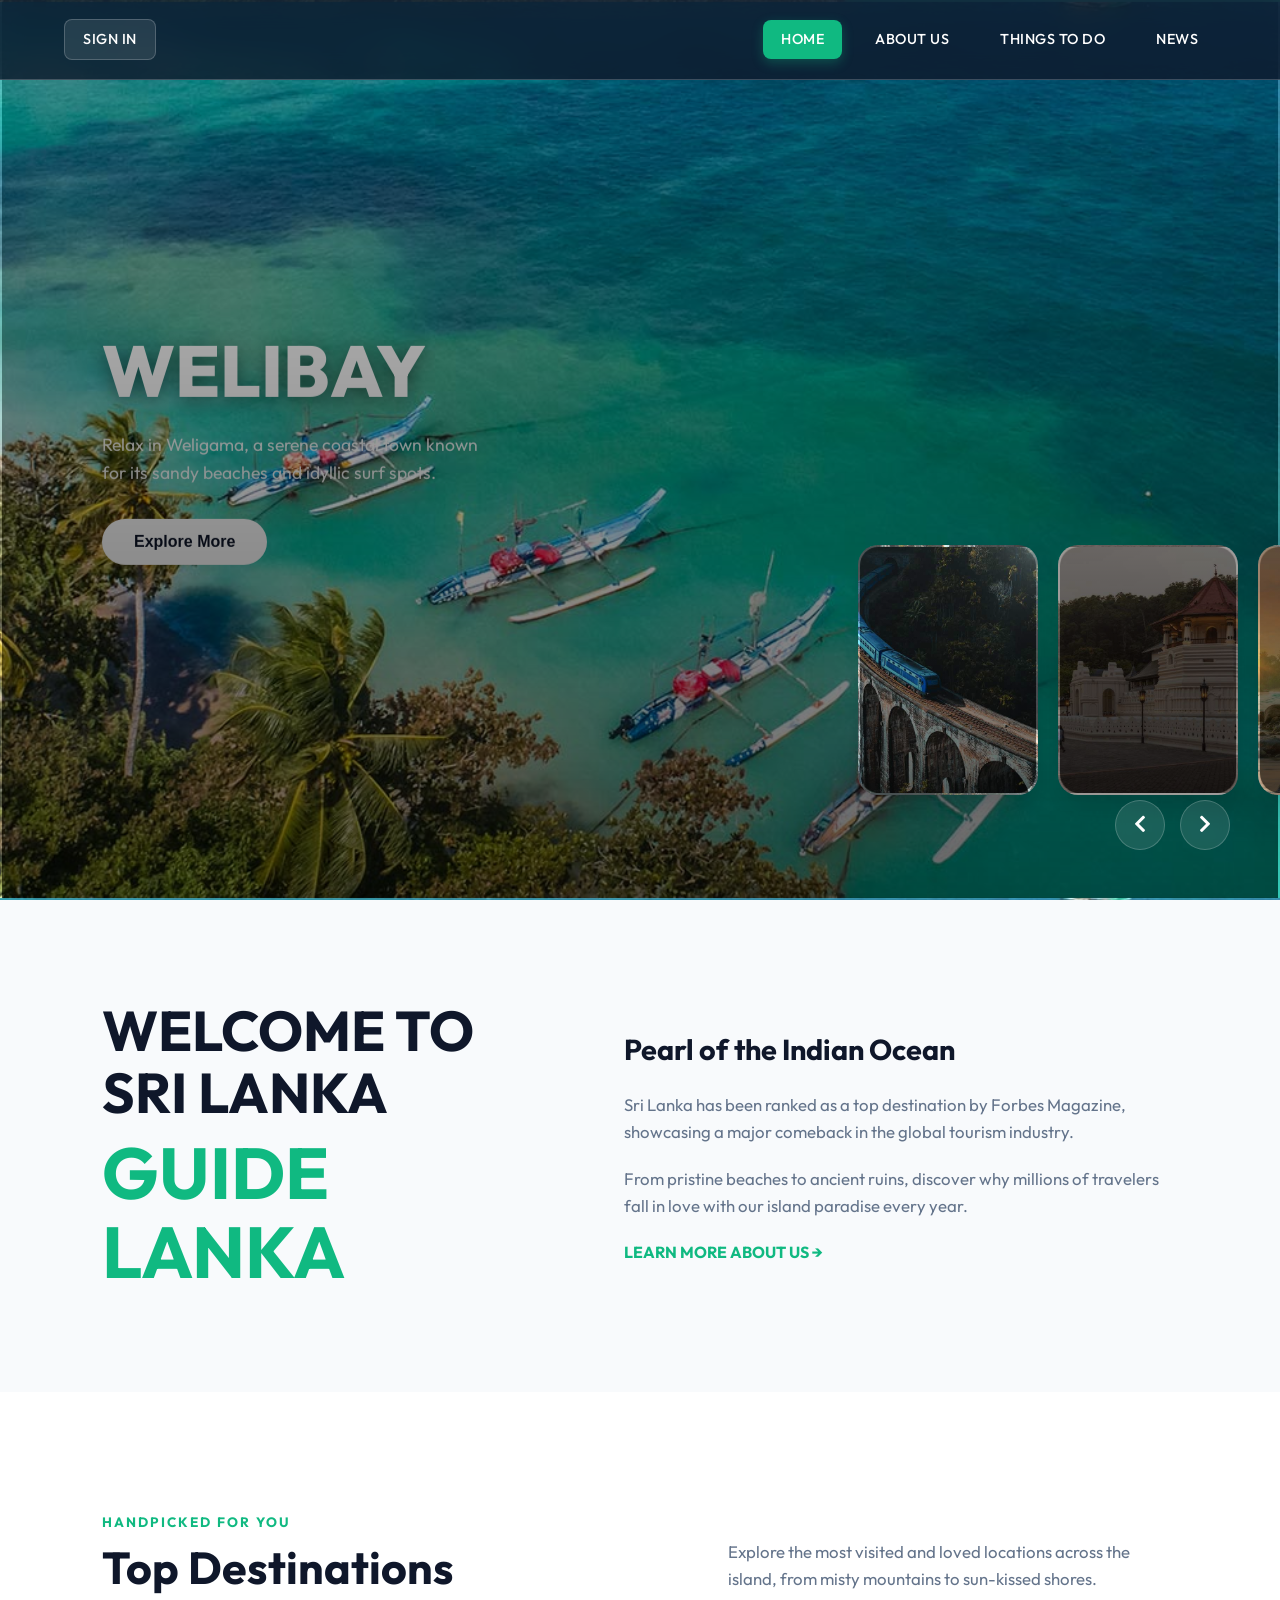
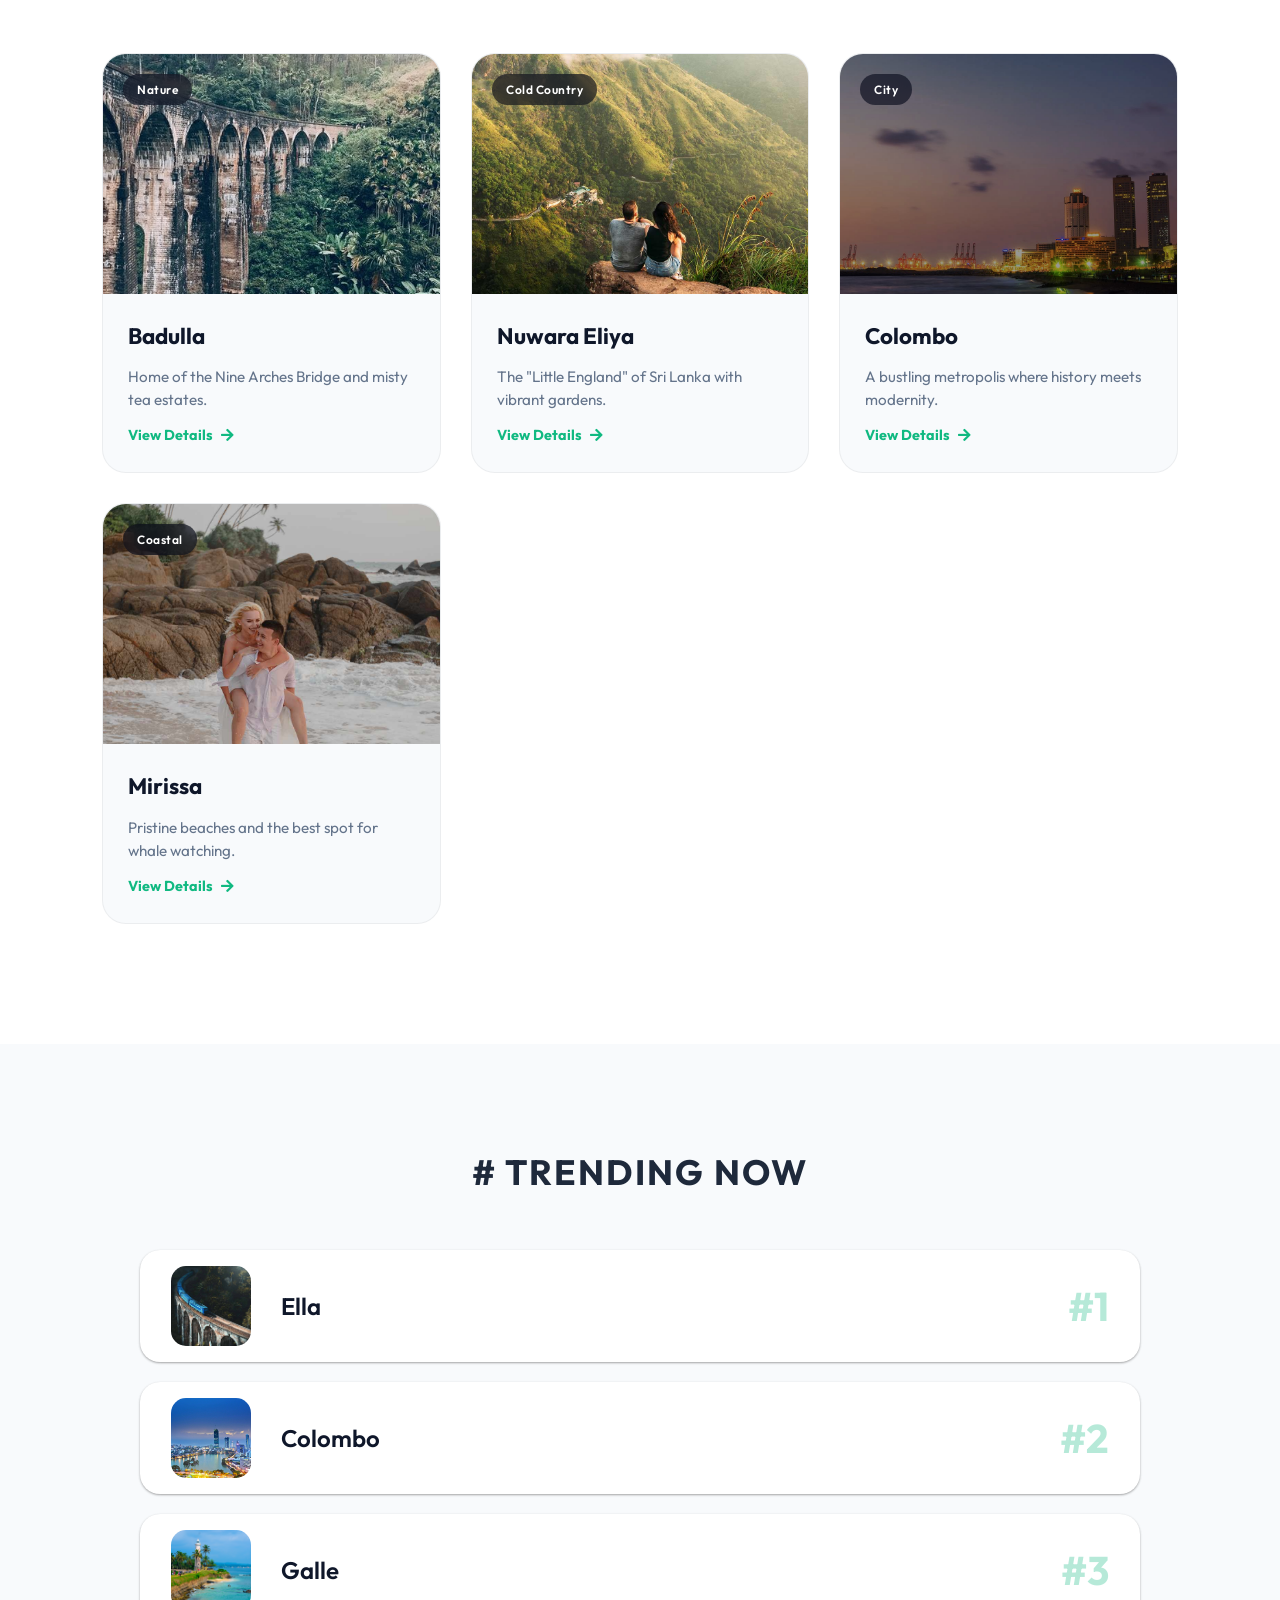
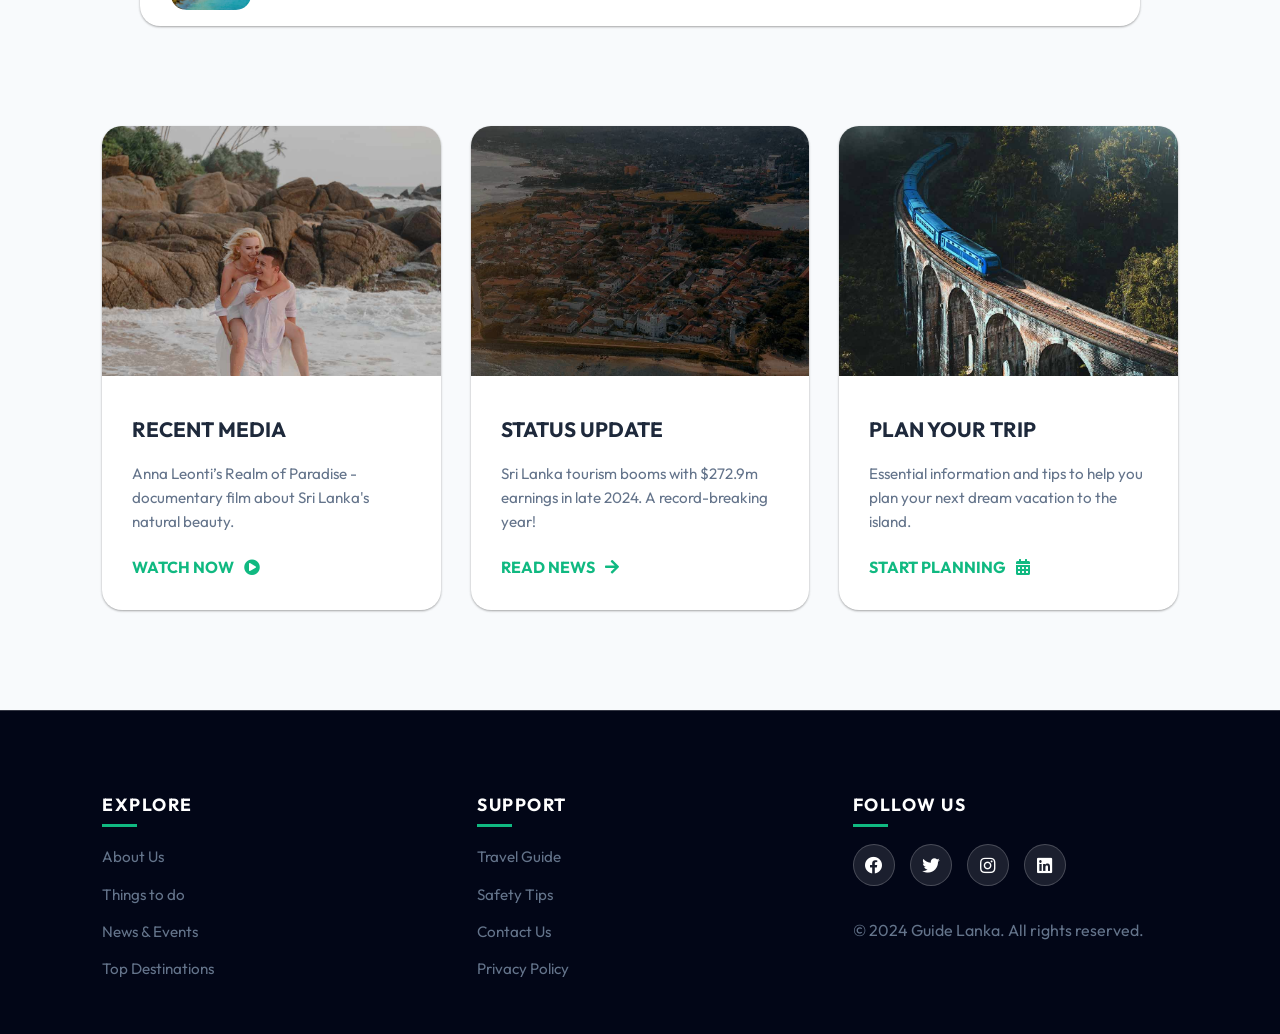
==== index.html @ 61c64495 "feat: implement frontend pages, styles, and carousel logic for destination discovery and authenticat" ====
<!DOCTYPE html>
<html lang="en">
  <head>
    <meta charset="UTF-8" />
    <meta http-equiv="X-UA-Compatible" content="IE=edge" />
    <meta name="viewport" content="width=device-width, initial-scale=1.0" />
    <meta name="description" content="Guide Lanka - Your ultimate guide to exploring the beauty, culture, and adventure of Sri Lanka." />
    <title>Home - Guide Lanka</title>
    
    <!-- Unified CSS -->
    <link rel="stylesheet" href="css/main.css" />
    <link rel="stylesheet" href="css/style.css" />

    <!-- Google Fonts -->
    <link rel="preconnect" href="https://fonts.googleapis.com" />
    <link rel="preconnect" href="https://fonts.gstatic.com" crossorigin />
    <link href="https://fonts.googleapis.com/css2?family=Outfit:wght@300;400;500;600;700;800&family=Poppins:wght@300;400;500;600;700&display=swap" rel="stylesheet" />
    <link rel="stylesheet" href="https://cdnjs.cloudflare.com/ajax/libs/font-awesome/5.15.1/css/all.min.css" />
  </head>
  <body>
    <header>
      <nav>
        <a href="login.html">Sign in</a>
        <a href="index.html" class="active">Home</a>
        <a href="about.html">About us</a>
        <a href="things.html">Things to do</a>
        <a href="event.html">News</a>
      </nav>
    </header>

    <main>
      <!-- Hero Carousel -->
      <section class="carousel">
        <div class="list">
          <div class="item" style="background-image: url(assets/img/wallpaper8sigiriya.jpg)">
            <div class="content">
              <h2 class="name">LionRock</h2>
              <p class="des">Climb Sigiriya, the iconic rock fortress with stunning views and fascinating ancient frescoes.</p>
              <div class="btn"><button onclick="window.location.href='places.html'">Explore More</button></div>
            </div>
          </div>
          <div class="item" style="background-image: url(assets/img/wallpaper2waligama.jpg)">
            <div class="content">
              <h2 class="name">WeliBay</h2>
              <p class="des">Relax in Weligama, a serene coastal town known for its sandy beaches and idyllic surf spots.</p>
              <div class="btn"><button onclick="window.location.href='places.html'">Explore More</button></div>
            </div>
          </div>
          <div class="item" style="background-image: url(assets/img/wallpaper3train.jpg)">
            <div class="content">
              <h2 class="name">RailJoy</h2>
              <p class="des">Take a scenic train ride through Sri Lanka's rolling hills, tea plantations, and picturesque landscapes.</p>
              <div class="btn"><button onclick="window.location.href='places.html'">Explore More</button></div>
            </div>
          </div>
          <div class="item" style="background-image: url(assets/img/wallpaper9KANDY.jpg)">
            <div class="content">
              <h2 class="name">Culture</h2>
              <p class="des">"Step into Centuries-Old Traditions and Festivities"</p>
              <div class="btn"><button onclick="window.location.href='places.html'">Explore More</button></div>
            </div>
          </div>
          <div class="item" style="background-image: url(assets/img/wallpaper5sunrise.jpg)">
            <div class="content">
              <h2 class="name">Dawn Lit</h2>
              <p class="des">Witness the magical moments of dawn as the first light illuminates Sri Lanka’s horizons.</p>
              <div class="btn"><button onclick="window.location.href='places.html'">Explore More</button></div>
            </div>
          </div>
        </div>
        
        <div class="arrows">
          <button class="prev"><i class="fas fa-chevron-left"></i></button>
          <button class="next"><i class="fas fa-chevron-right"></i></button>
        </div>
        <div class="timeRunning"></div>
      </section>

      <!-- Welcome Section -->
      <section class="container">
        <div class="left-section">
          <h1>WELCOME TO SRI LANKA<br /><span class="highlight">GUIDE LANKA</span></h1>
        </div>
        <div class="right-section">
          <h2>Pearl of the Indian Ocean</h2>
          <p>Sri Lanka has been ranked as a top destination by Forbes Magazine, showcasing a major comeback in the global tourism industry.</p>
          <p>From pristine beaches to ancient ruins, discover why millions of travelers fall in love with our island paradise every year.</p>
          <a class="about-link" href="about.html">LEARN MORE ABOUT US →</a>
        </div>
      </section>

      <!-- Top Destinations Section -->
      <section class="destinations-section">
        <div class="section-header">
          <div class="header-left">
            <span class="subtitle">Handpicked for you</span>
            <h2>Top Destinations</h2>
          </div>
          <div class="header-right">
            <p>Explore the most visited and loved locations across the island, from misty mountains to sun-kissed shores.</p>
          </div>
        </div>

        <div class="destinations-grid">
          <!-- Badulla -->
          <a href="badulla.html" class="dest-card">
            <div class="dest-image">
              <img src="assets/img/ninearches.jpg" alt="Badulla" />
              <span class="dest-tag">Nature</span>
            </div>
            <div class="dest-info">
              <h3>Badulla</h3>
              <p>Home of the Nine Arches Bridge and misty tea estates.</p>
              <span class="dest-link">View Details <i class="fas fa-arrow-right"></i></span>
            </div>
          </a>

          <!-- Nuwara Eliya -->
          <a href="place.html" class="dest-card">
            <div class="dest-image">
              <img src="assets/img/card5hortan plains.jpg" alt="Nuwara Eliya" />
              <span class="dest-tag">Cold Country</span>
            </div>
            <div class="dest-info">
              <h3>Nuwara Eliya</h3>
              <p>The "Little England" of Sri Lanka with vibrant gardens.</p>
              <span class="dest-link">View Details <i class="fas fa-arrow-right"></i></span>
            </div>
          </a>

          <!-- Colombo -->
          <a href="colombo.html" class="dest-card">
            <div class="dest-image">
              <img src="assets/img/wallpaper7colombo.jpg" alt="Colombo" />
              <span class="dest-tag">City</span>
            </div>
            <div class="dest-info">
              <h3>Colombo</h3>
              <p>A bustling metropolis where history meets modernity.</p>
              <span class="dest-link">View Details <i class="fas fa-arrow-right"></i></span>
            </div>
          </a>

          <!-- Mirissa -->
          <a href="#" class="dest-card">
            <div class="dest-image">
              <img src="assets/img/card1mirissa.jpg" alt="Mirissa" />
              <span class="dest-tag">Coastal</span>
            </div>
            <div class="dest-info">
              <h3>Mirissa</h3>
              <p>Pristine beaches and the best spot for whale watching.</p>
              <span class="dest-link">View Details <i class="fas fa-arrow-right"></i></span>
            </div>
          </a>
        </div>
      </section>

      <!-- Trending Places -->
      <section class="trending-container">
        <h2># TRENDING NOW</h2>
        <div class="places-list">
          <div class="place-card">
            <div class="place-content">
              <div class="place-image1"></div>
              <h3 class="place-name">Ella</h3>
            </div>
            <h1 class="place-ranking">#1</h1>
          </div>
          <div class="place-card">
            <div class="place-content">
              <div class="place-image2"></div>
              <h3 class="place-name">Colombo</h3>
            </div>
            <h1 class="place-ranking">#2</h1>
          </div>
          <div class="place-card">
            <div class="place-content">
              <div class="place-image3"></div>
              <h3 class="place-name">Galle</h3>
            </div>
            <h1 class="place-ranking">#3</h1>
          </div>
        </div>
      </section>

      <!-- News & Updates -->
      <section class="card-container-new">
        <div class="card-new">
          <img src="assets/img/card1mirissa.jpg" alt="Media" />
          <div class="card-content-new">
            <h3>RECENT MEDIA</h3>
            <p>Anna Leonti’s Realm of Paradise - documentary film about Sri Lanka's natural beauty.</p>
            <a href="#">WATCH NOW <i class="fas fa-play-circle"></i></a>
          </div>
        </div>
        <div class="card-new">
          <img src="assets/img/destination gallejpg.jpg" alt="Status" />
          <div class="card-content-new">
            <h3>STATUS UPDATE</h3>
            <p>Sri Lanka tourism booms with $272.9m earnings in late 2024. A record-breaking year!</p>
            <a href="event.html">READ NEWS <i class="fas fa-arrow-right"></i></a>
          </div>
        </div>
        <div class="card-new">
          <img src="assets/img/ella.jpg" alt="Plan" />
          <div class="card-content-new">
            <h3>PLAN YOUR TRIP</h3>
            <p>Essential information and tips to help you plan your next dream vacation to the island.</p>
            <a href="things.html">START PLANNING <i class="fas fa-calendar-alt"></i></a>
          </div>
        </div>
      </section>
    </main>

    <footer>
      <div class="footer-section">
        <h3>Explore</h3>
        <ul>
          <li><a href="about.html">About Us</a></li>
          <li><a href="things.html">Things to do</a></li>
          <li><a href="event.html">News & Events</a></li>
          <li><a href="places.html">Top Destinations</a></li>
        </ul>
      </div>
      <div class="footer-section">
        <h3>Support</h3>
        <ul>
          <li><a href="#">Travel Guide</a></li>
          <li><a href="#">Safety Tips</a></li>
          <li><a href="#">Contact Us</a></li>
          <li><a href="#">Privacy Policy</a></li>
        </ul>
      </div>
      <div class="footer-section social">
        <h3>Follow Us</h3>
        <ul>
          <li><a href="#"><i class="fab fa-facebook"></i></a></li>
          <li><a href="#"><i class="fab fa-twitter"></i></a></li>
          <li><a href="#"><i class="fab fa-instagram"></i></a></li>
          <li><a href="#"><i class="fab fa-linkedin"></i></a></li>
        </ul>
        <p style="margin-top: 20px; color: var(--text-muted);">© 2024 Guide Lanka. All rights reserved.</p>
      </div>
    </footer>

    <script src="js/app.js"></script>
  </body>
</html>
---- css/main.css ----
:root {
  /* Colors */
  --primary: #0f172a;
  --secondary: #10b981;
  --accent: #f59e0b;
  --bg-light: #f8fafc;
  --bg-dark: #020617;
  --text-main: #1e293b;
  --text-muted: #64748b;
  --glass: rgba(15, 23, 42, 0.8);
  --glass-light: rgba(255, 255, 255, 0.1);
  --glass-border: rgba(255, 255, 255, 0.2);
  
  /* Shadows */
  --shadow-sm: 0 1px 3px rgba(0,0,0,0.12), 0 1px 2px rgba(0,0,0,0.24);
  --shadow-md: 0 4px 6px -1px rgba(0, 0, 0, 0.1), 0 2px 4px -1px rgba(0, 0, 0, 0.06);
  --shadow-lg: 0 20px 25px -5px rgba(0, 0, 0, 0.1), 0 10px 10px -5px rgba(0, 0, 0, 0.04);
  
  /* Transitions */
  --transition: all 0.3s cubic-bezier(0.4, 0, 0.2, 1);
}

/* Resets */
* {
  margin: 0;
  padding: 0;
  box-sizing: border-box;
}

html {
  scroll-behavior: smooth;
  font-size: 16px;
}

body {
  font-family: 'Outfit', 'Poppins', sans-serif;
  background-color: var(--bg-light);
  color: var(--text-main);
  line-height: 1.6;
  overflow-x: hidden;
}

/* Navigation Header */
header {
  width: 100%;
  padding: 0 5%;
  height: 80px;
  display: flex;
  justify-content: space-between;
  align-items: center;
  position: fixed;
  top: 0;
  left: 0;
  z-index: 1000;
  background: var(--glass);
  backdrop-filter: blur(12px);
  -webkit-backdrop-filter: blur(12px);
  border-bottom: 1px solid var(--glass-border);
  transition: var(--transition);
}

header nav {
  display: flex;
  align-items: center;
  gap: 15px;
  width: 100%;
}

/* Sign in on the Left */
header nav a[href="login.html"] {
  margin-right: auto;
  background: var(--glass-light);
  border: 1px solid var(--glass-border);
}

header nav a {
  color: #fff;
  padding: 8px 18px;
  font-size: 0.9rem;
  font-weight: 500;
  transition: var(--transition);
  text-decoration: none !important;
  border-radius: 8px;
  text-transform: uppercase;
  letter-spacing: 0.5px;
}

header nav a:hover {
  background: var(--secondary);
  color: #fff;
  transform: translateY(-2px);
}

header nav a.active {
  background: var(--secondary);
  color: #fff;
  box-shadow: 0 4px 12px rgba(16, 185, 129, 0.3);
}

/* Global Footer */
footer {
  background-color: var(--bg-dark);
  color: #fff;
  display: grid;
  grid-template-columns: repeat(auto-fit, minmax(200px, 1fr));
  padding: 80px 8% 40px;
  gap: 50px;
  border-top: 1px solid var(--glass-border);
}

.footer-section h3 {
  margin-bottom: 25px;
  color: #fff;
  font-size: 1.1rem;
  font-weight: 700;
  text-transform: uppercase;
  letter-spacing: 1.5px;
  position: relative;
}

.footer-section h3::after {
  content: "";
  position: absolute;
  bottom: -8px;
  left: 0;
  width: 35px;
  height: 3px;
  background: var(--secondary);
}

.footer-section ul {
  list-style: none;
}

.footer-section ul li a {
  text-decoration: none;
  color: var(--text-muted);
  font-size: 0.95rem;
  transition: var(--transition);
  display: inline-block;
  margin-bottom: 12px;
}

.footer-section ul li a:hover {
  color: var(--secondary);
  transform: translateX(5px);
}

.footer-section.social ul {
  display: flex;
  gap: 15px;
  margin-top: 20px;
}

.footer-section.social ul li a {
  width: 42px;
  height: 42px;
  background: var(--glass-light);
  border: 1px solid var(--glass-border);
  border-radius: 50%;
  display: flex;
  justify-content: center;
  align-items: center;
  color: #fff;
  font-size: 1.1rem;
}

.footer-section.social ul li a:hover {
  background: var(--secondary);
  transform: translateY(-5px) rotate(360deg);
  border-color: var(--secondary);
  color: #fff;
}

/* Responsive */
@media screen and (max-width: 768px) {
  header {
    height: 70px;
    padding: 0 20px;
  }
  
  header nav {
    gap: 10px;
  }
  
  header nav a {
    padding: 6px 12px;
    font-size: 0.8rem;
  }
  
  footer {
    padding: 60px 5% 30px;
    text-align: center;
  }
  
  .footer-section h3::after {
    left: 50%;
    transform: translateX(-50%);
  }
  
  .footer-section.social ul {
    justify-content: center;
  }
}
---- css/style.css ----
/* Homepage Specific Styles - Guide Lanka */

/* Hero Carousel */
.carousel {
  width: 100vw;
  height: 100vh;
  overflow: hidden;
  position: relative;
  background: var(--bg-dark);
}

.carousel .list .item {
  width: 180px;
  height: 250px;
  position: absolute;
  top: 80%;
  transform: translateY(-70%);
  left: 70%;
  border-radius: 20px;
  box-shadow: var(--shadow-lg);
  background-position: center;
  background-size: cover;
  z-index: 100;
  transition: 1s;
  border: 2px solid var(--glass-border);
}

.carousel .list .item::after {
  content: "";
  position: absolute;
  top: 0;
  left: 0;
  width: 100%;
  height: 100%;
  background: linear-gradient(to bottom, rgba(0, 0, 0, 0.2), rgba(0, 0, 0, 0.6));
  border-radius: inherit;
}

.carousel .list .item:nth-child(1),
.carousel .list .item:nth-child(2) {
  top: 0;
  left: 0;
  transform: translate(0, 0);
  border-radius: 0;
  width: 100%;
  height: 100%;
}

.carousel .list .item:nth-child(3) { left: 67%; }
.carousel .list .item:nth-child(4) { left: calc(67% + 200px); }
.carousel .list .item:nth-child(5) { left: calc(67% + 400px); }
.carousel .list .item:nth-child(6) { left: calc(67% + 600px); }
.carousel .list .item:nth-child(n + 7) { left: calc(67% + 800px); opacity: 0; }

.list .item .content {
  position: absolute;
  top: 50%;
  left: 100px;
  transform: translateY(-50%);
  width: 400px;
  text-align: left;
  color: #fff;
  display: none;
}

.list .item:nth-child(2) .content { display: block; }

.content .name {
  font-size: 4.5rem;
  text-transform: uppercase;
  font-weight: 800;
  line-height: 1;
  color: #fff;
  margin-bottom: 1.5rem;
  text-shadow: 0 4px 20px rgba(0,0,0,0.5);
  opacity: 0;
  animation: animate 1s ease-out 0.3s 1 forwards;
}

.content .des {
  margin-bottom: 2rem;
  font-size: 1.1rem;
  color: rgba(255, 255, 255, 0.9);
  max-width: 500px;
  opacity: 0;
  animation: animate 1s ease-out 0.6s 1 forwards;
}

.content .btn {
  opacity: 0;
  animation: animate 1s ease-out 0.9s 1 forwards;
}

.content .btn button {
  padding: 12px 30px;
  border-radius: 50px;
  font-weight: 600;
  cursor: pointer;
  font-size: 1rem;
  transition: var(--transition);
  border: 2px solid #fff;
  background: #fff;
  color: var(--primary);
}

.content .btn button:hover {
  background: var(--secondary);
  border-color: var(--secondary);
  color: #fff;
}

@keyframes animate {
  from { opacity: 0; transform: translateY(50px); filter: blur(10px); }
  to { opacity: 1; transform: translateY(0); filter: blur(0); }
}

/* Arrows */
.arrows {
  position: absolute;
  bottom: 50px;
  right: 50px;
  z-index: 100;
  display: flex;
  gap: 15px;
}

.arrows button {
  width: 50px;
  height: 50px;
  border-radius: 50%;
  background: var(--glass-light);
  backdrop-filter: blur(5px);
  color: #fff;
  border: 1px solid var(--glass-border);
  cursor: pointer;
  transition: var(--transition);
  font-size: 1.2rem;
}

.arrows button:hover {
  background: var(--secondary);
  border-color: var(--secondary);
}

/* Welcome Section */
.container {
  display: flex;
  flex-wrap: wrap;
  align-items: center;
  padding: 100px 8%;
  gap: 60px;
  max-width: 1400px;
  margin: 0 auto;
}

.left-section { flex: 1; min-width: 300px; }
.right-section { flex: 1.2; min-width: 300px; }

.left-section h1 {
  font-size: 3.5rem;
  line-height: 1.1;
  color: var(--primary);
}

.left-section .highlight {
  display: block;
  font-size: 4.5rem;
  color: var(--secondary);
  margin-top: 10px;
}

.right-section h2 { font-size: 1.8rem; margin-bottom: 20px; color: var(--primary); }
.right-section p { color: var(--text-muted); margin-bottom: 20px; font-size: 1.05rem; }
.right-section a { color: var(--secondary); font-weight: 700; text-decoration: none; }

/* Top Destinations Section Redesign */
.destinations-section {
  padding: 120px 8%;
  background: #fff;
}

.section-header {
  display: flex;
  justify-content: space-between;
  align-items: flex-end;
  margin-bottom: 60px;
  gap: 40px;
}

.header-left .subtitle {
  color: var(--secondary);
  font-weight: 700;
  text-transform: uppercase;
  letter-spacing: 2px;
  font-size: 0.85rem;
  display: block;
  margin-bottom: 10px;
}

.header-left h2 {
  font-size: 2.8rem;
  color: var(--primary);
  line-height: 1.1;
}

.header-right p {
  max-width: 450px;
  color: var(--text-muted);
  font-size: 1.05rem;
}

.destinations-grid {
  display: grid;
  grid-template-columns: repeat(auto-fit, minmax(280px, 1fr));
  gap: 30px;
}

.dest-card {
  text-decoration: none;
  background: var(--bg-light);
  border-radius: 24px;
  overflow: hidden;
  transition: var(--transition);
  border: 1px solid rgba(0,0,0,0.05);
  display: flex;
  flex-direction: column;
}

.dest-image {
  position: relative;
  height: 240px;
  overflow: hidden;
}

.dest-image img {
  width: 100%;
  height: 100%;
  object-fit: cover;
  transition: 0.8s cubic-bezier(0.4, 0, 0.2, 1);
}

.dest-tag {
  position: absolute;
  top: 20px;
  left: 20px;
  background: rgba(2, 6, 23, 0.6);
  backdrop-filter: blur(8px);
  color: #fff;
  padding: 6px 14px;
  border-radius: 50px;
  font-size: 0.75rem;
  font-weight: 600;
  letter-spacing: 0.5px;
}

.dest-info {
  padding: 25px;
  flex-grow: 1;
  display: flex;
  flex-direction: column;
  gap: 12px;
}

.dest-info h3 {
  font-size: 1.4rem;
  color: var(--primary);
  transition: var(--transition);
}

.dest-info p {
  font-size: 0.95rem;
  color: var(--text-muted);
  line-height: 1.5;
}

.dest-link {
  margin-top: auto;
  font-weight: 700;
  font-size: 0.9rem;
  color: var(--secondary);
  display: flex;
  align-items: center;
  gap: 8px;
  transition: var(--transition);
}

.dest-card:hover {
  transform: translateY(-10px);
  box-shadow: var(--shadow-lg);
  background: #fff;
  border-color: var(--secondary);
}

.dest-card:hover .dest-image img {
  transform: scale(1.1);
}

.dest-card:hover h3 {
  color: var(--secondary);
}

.dest-card:hover .dest-link {
  gap: 12px;
}

@media screen and (max-width: 768px) {
  .section-header {
    flex-direction: column;
    align-items: flex-start;
    gap: 20px;
  }
  
  .header-left h2 {
    font-size: 2.2rem;
  }
}

/* Trending Places */
.trending-container { padding: 100px 8%; background: var(--bg-light); }
.trending-container h2 { text-align: center; margin-bottom: 50px; font-size: 2.2rem; letter-spacing: 2px; }

.places-list { max-width: 1000px; margin: 0 auto; display: flex; flex-direction: column; gap: 20px; }

.place-card {
  background: #fff;
  border-radius: 20px;
  display: flex;
  align-items: center;
  padding: 15px 30px;
  box-shadow: var(--shadow-sm);
  transition: var(--transition);
  border: 1px solid transparent;
}

.place-card:hover { transform: scale(1.02); box-shadow: var(--shadow-md); border-color: var(--secondary); }

.place-content { display: flex; align-items: center; gap: 30px; flex: 1; }
.place-image1, .place-image2, .place-image3 {
  width: 80px;
  height: 80px;
  border-radius: 15px;
  background-size: cover;
  background-position: center;
}

.place-image1 { background-image: url("../assets/img/ella.jpg"); }
.place-image2 { background-image: url("../assets/img/colombo.jpg"); }
.place-image3 { background-image: url("../assets/img/galle.jpg"); }

.place-name { font-size: 1.5rem; font-weight: 600; color: var(--primary); }
.place-ranking { font-size: 2.5rem; color: var(--secondary); opacity: 0.3; }

/* Grid Cards (New Section) */
.card-container-new {
  display: grid;
  grid-template-columns: repeat(auto-fit, minmax(300px, 1fr));
  gap: 30px;
  padding: 0 8% 100px;
}

.card-new {
  background: #fff;
  border-radius: 20px;
  overflow: hidden;
  box-shadow: var(--shadow-sm);
  transition: var(--transition);
}

.card-new:hover { transform: translateY(-10px); box-shadow: var(--shadow-lg); }
.card-new img { width: 100%; height: 250px; object-fit: cover; }
.card-new .card-content-new { padding: 30px; }
.card-new h3 { font-size: 1.3rem; margin-bottom: 15px; }
.card-new p { color: var(--text-muted); margin-bottom: 20px; font-size: 0.95rem; }
.card-new a { color: var(--secondary); font-weight: 700; text-decoration: none; display: flex; align-items: center; gap: 10px; }

@media screen and (max-width: 999px) {
  .left-section h1 { font-size: 2.5rem; }
  .left-section .highlight { font-size: 3.5rem; }
  .list .item .content { left: 40px; width: 300px; }
}
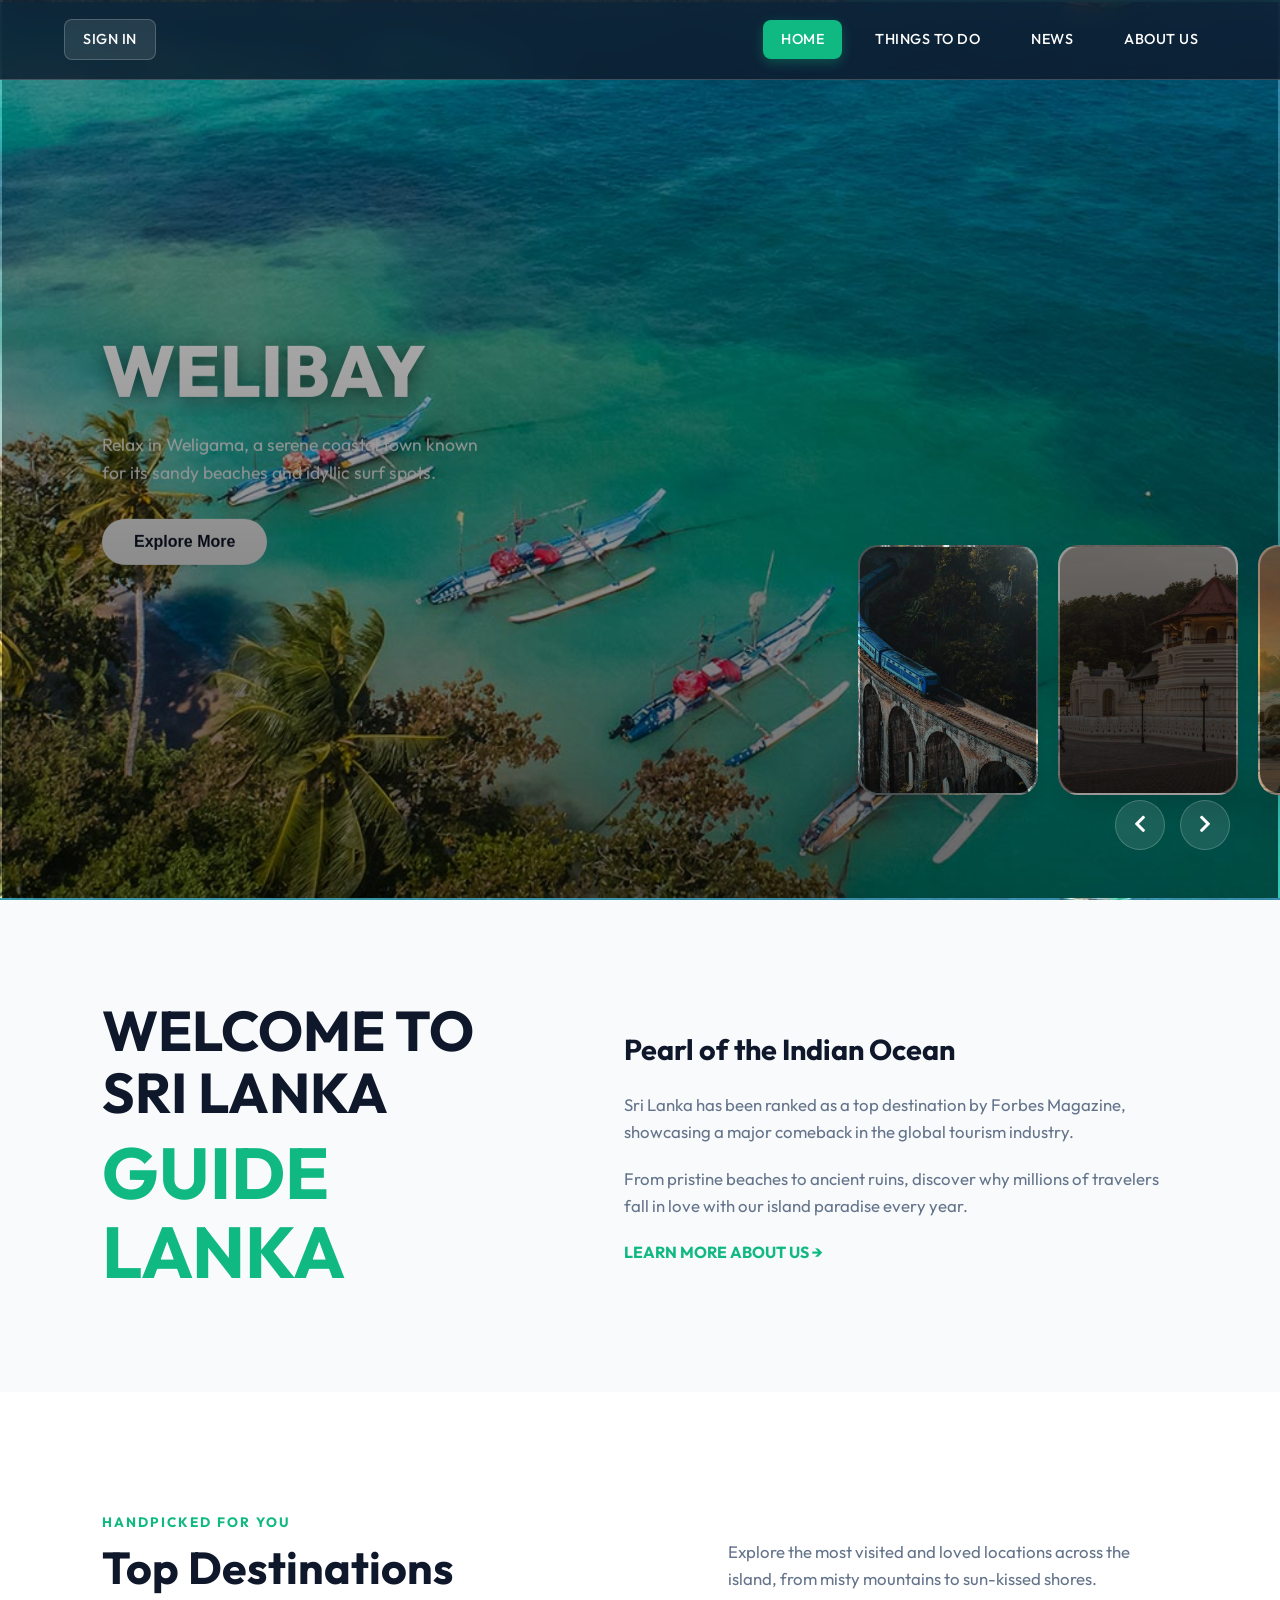
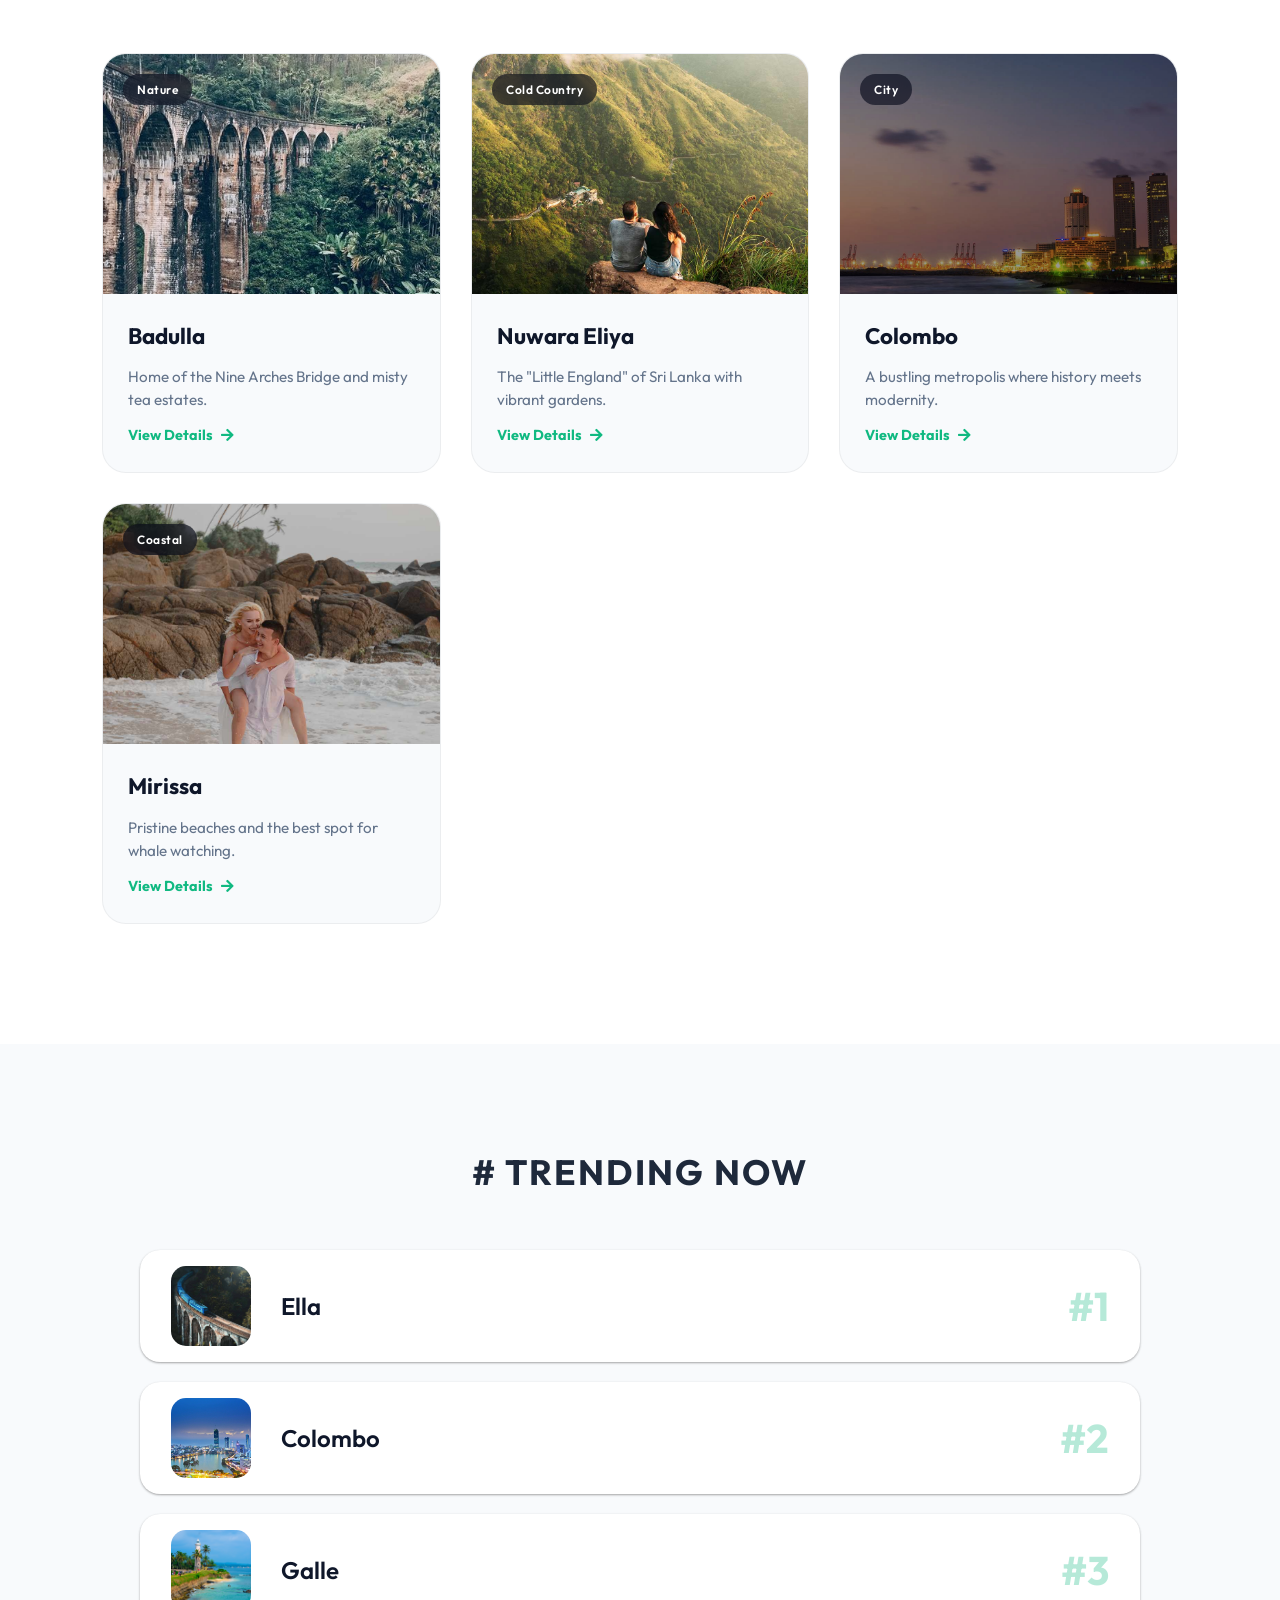
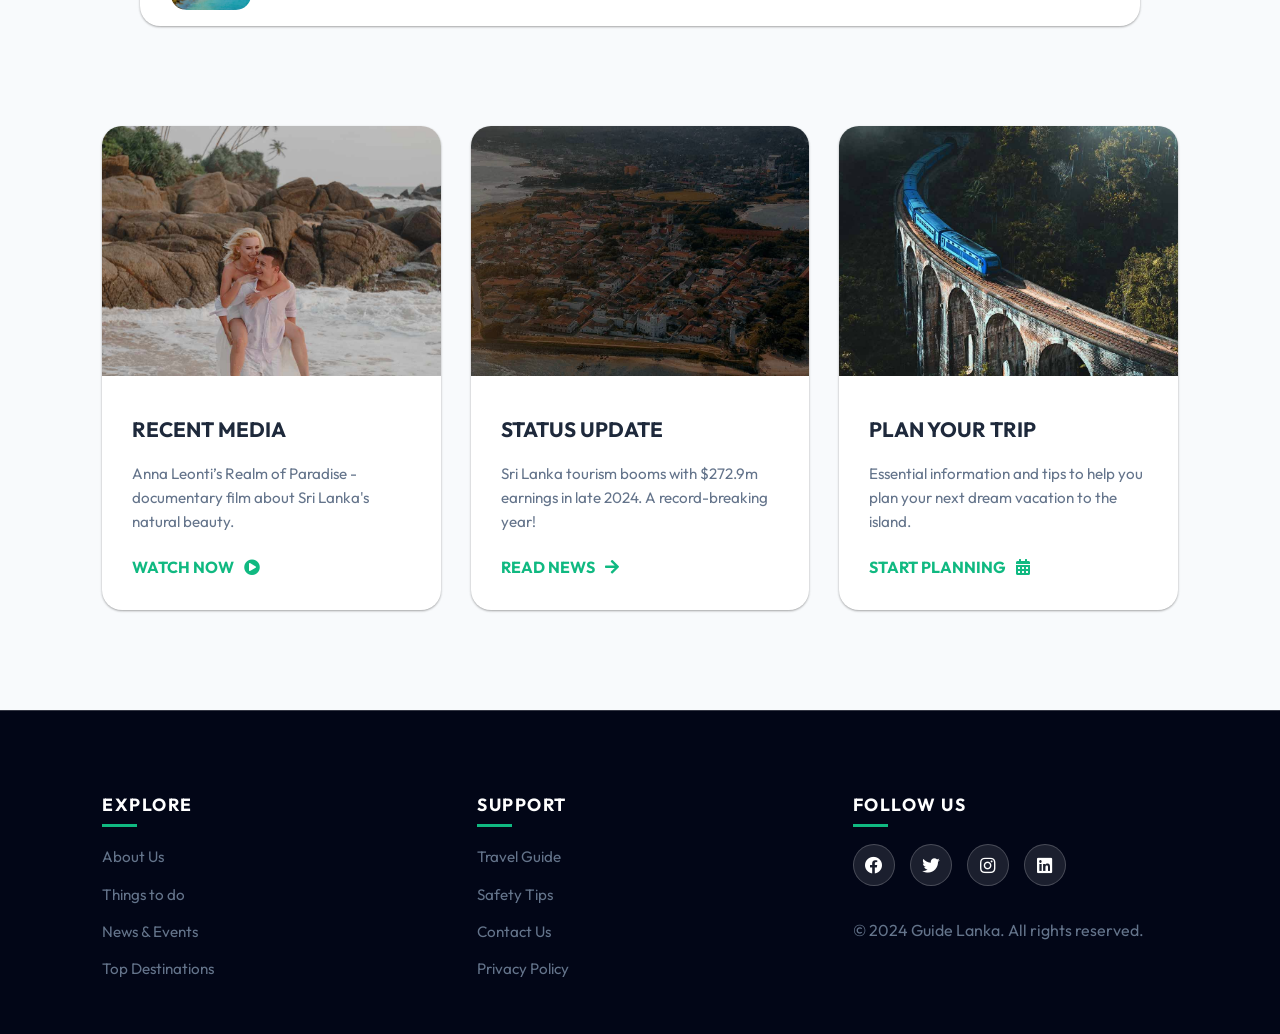
==== commit 11971303: "refactor: reorder navigation menu links and standardize file formatting across pages" ====
--- a/index.html
+++ b/index.html
@@ -22,9 +22,9 @@
       <nav>
         <a href="login.html">Sign in</a>
         <a href="index.html" class="active">Home</a>
-        <a href="about.html">About us</a>
         <a href="things.html">Things to do</a>
         <a href="event.html">News</a>
+        <a href="about.html">About us</a>
       </nav>
     </header>
 
@@ -247,3 +247,5 @@
     <script src="js/app.js"></script>
   </body>
 </html>
+
+
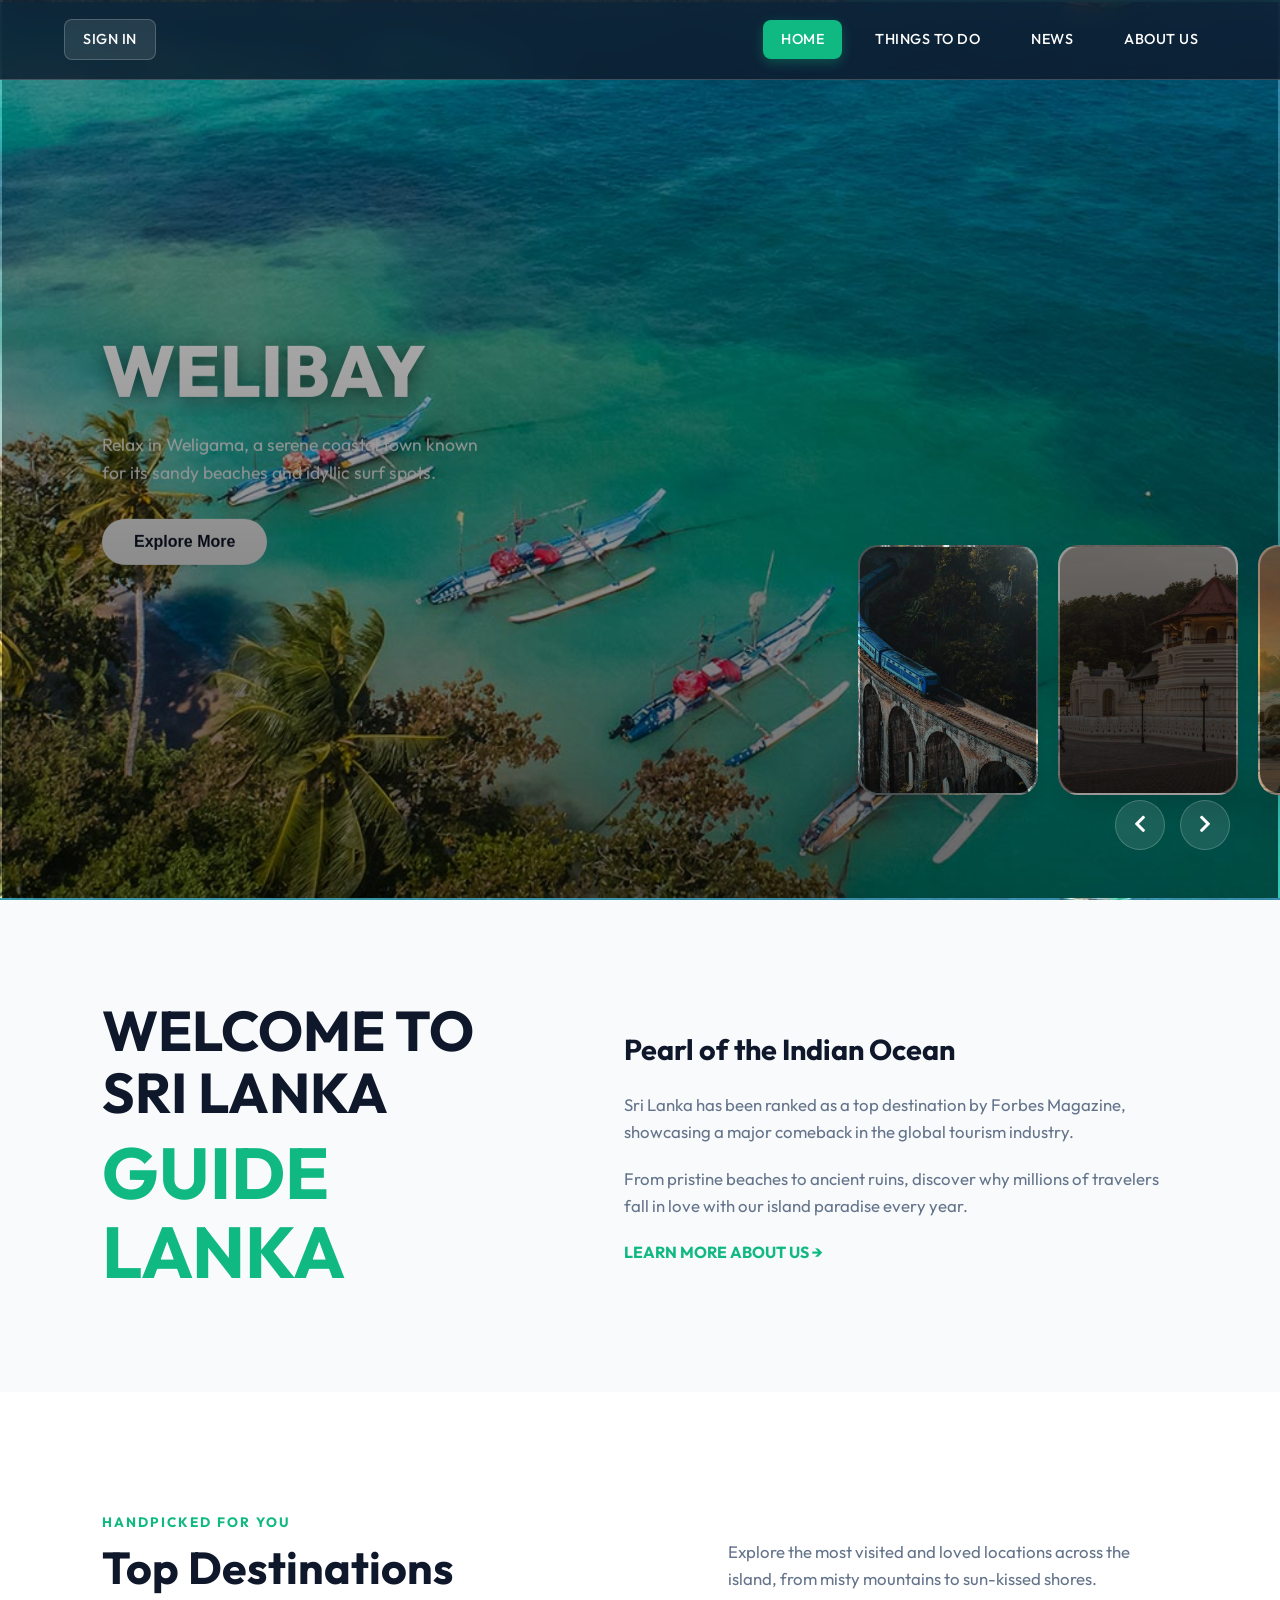
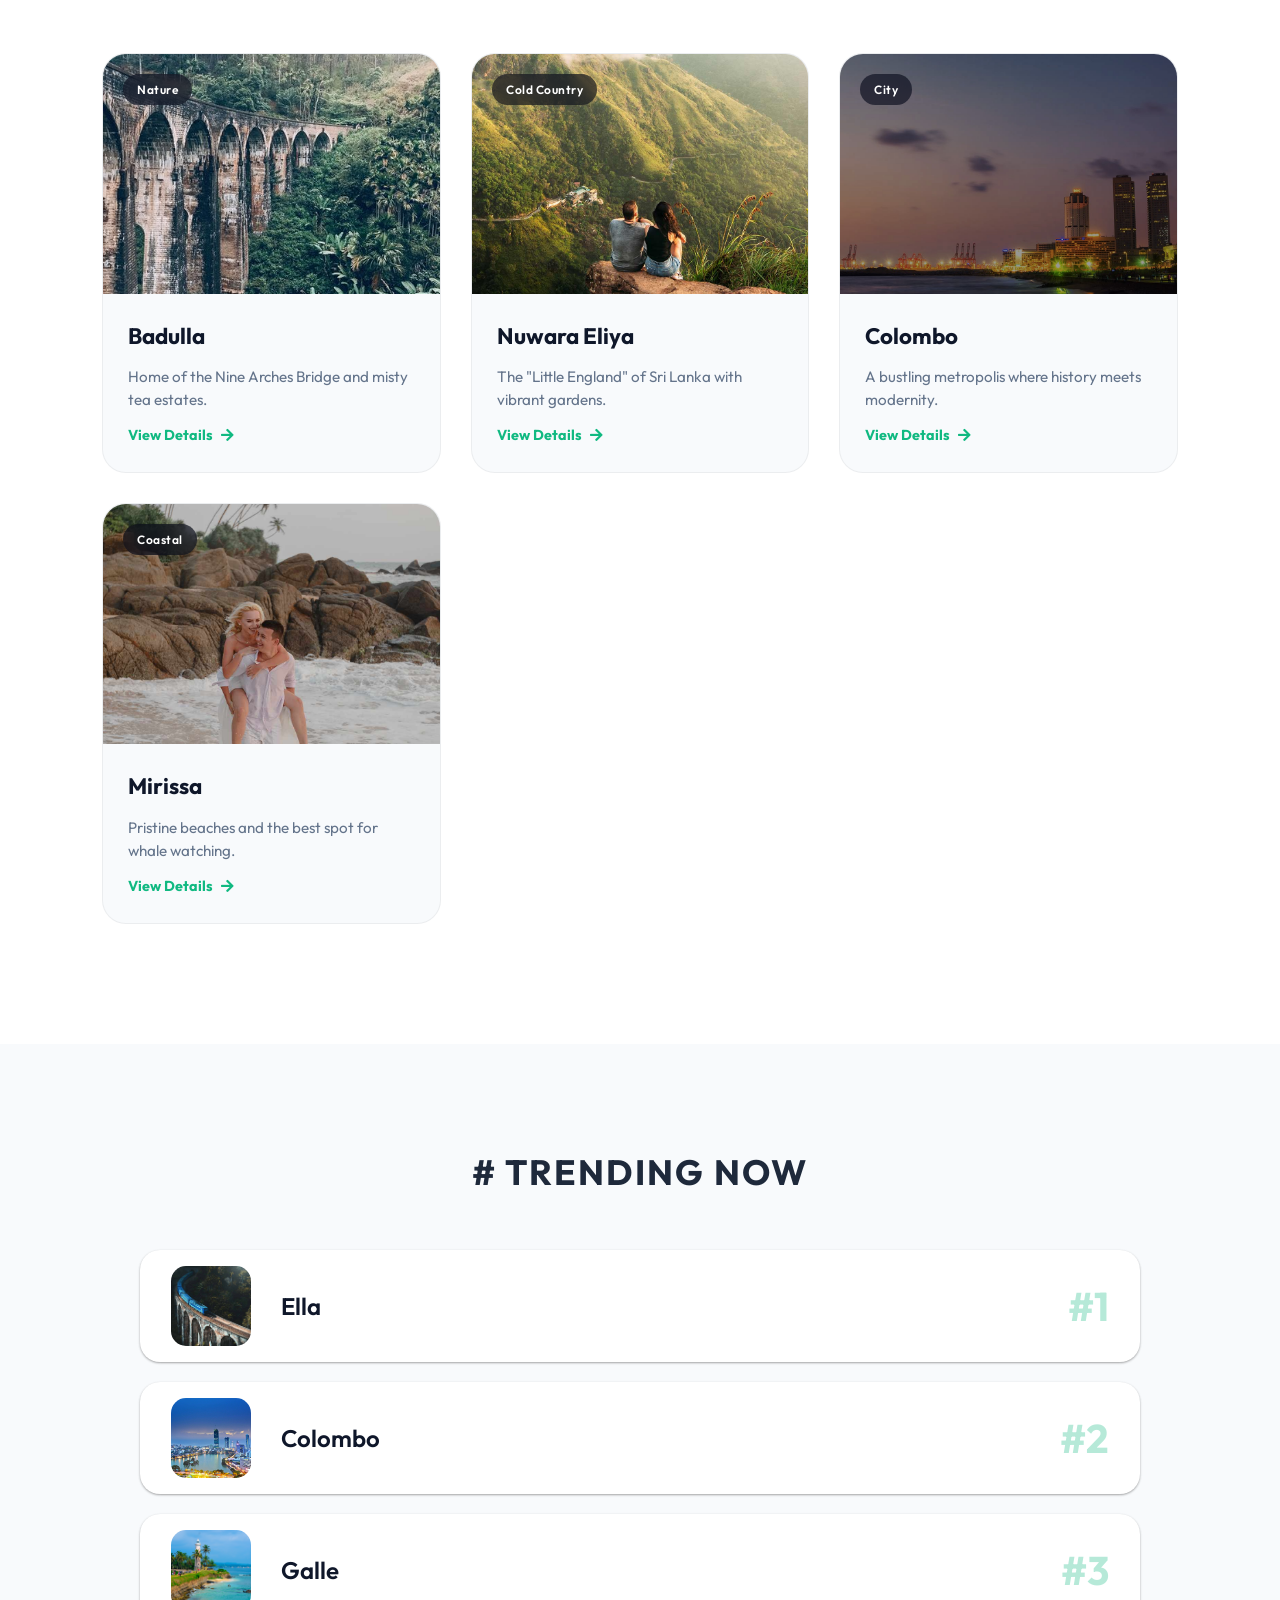
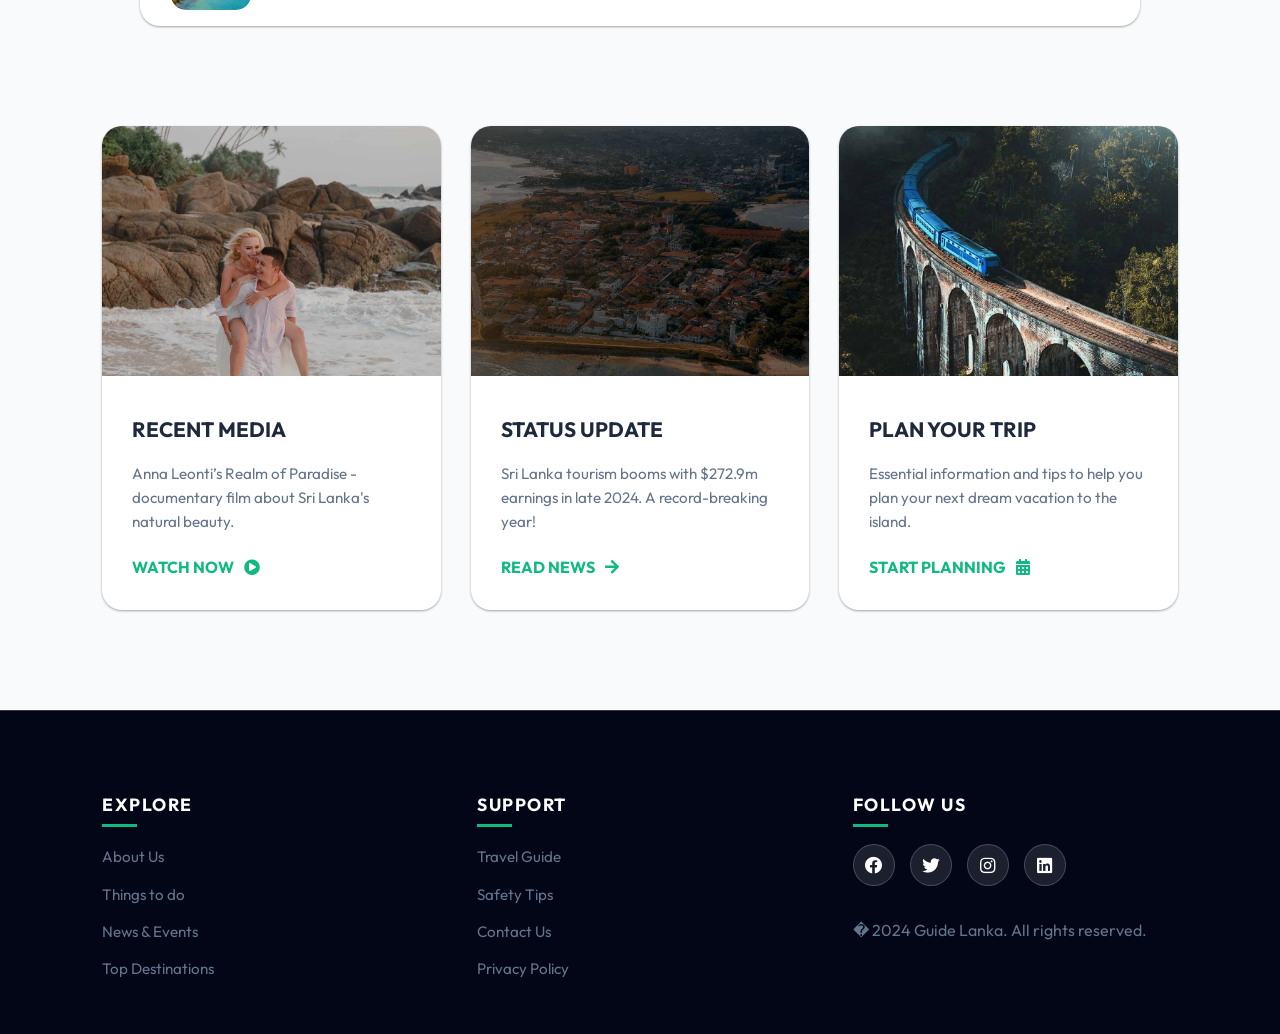
==== commit 23d1aeb6: "feat: implement new homepage styles and site-wide UI enhancements" ====
--- a/index.html
+++ b/index.html
@@ -32,46 +32,46 @@
       <!-- Hero Carousel -->
       <section class="carousel">
         <div class="list">
-          <div class="item" style="background-image: url(assets/img/wallpaper8sigiriya.jpg)">
+          <div class="item item--sigiriya">
             <div class="content">
               <h2 class="name">LionRock</h2>
               <p class="des">Climb Sigiriya, the iconic rock fortress with stunning views and fascinating ancient frescoes.</p>
-              <div class="btn"><button onclick="window.location.href='places.html'">Explore More</button></div>
-            </div>
-          </div>
-          <div class="item" style="background-image: url(assets/img/wallpaper2waligama.jpg)">
+              <div class="btn"><button type="button" onclick="window.location.href='places.html'">Explore More</button></div>
+            </div>
+          </div>
+          <div class="item item--weligama">
             <div class="content">
               <h2 class="name">WeliBay</h2>
               <p class="des">Relax in Weligama, a serene coastal town known for its sandy beaches and idyllic surf spots.</p>
-              <div class="btn"><button onclick="window.location.href='places.html'">Explore More</button></div>
-            </div>
-          </div>
-          <div class="item" style="background-image: url(assets/img/wallpaper3train.jpg)">
+              <div class="btn"><button type="button" onclick="window.location.href='places.html'">Explore More</button></div>
+            </div>
+          </div>
+          <div class="item item--train">
             <div class="content">
               <h2 class="name">RailJoy</h2>
               <p class="des">Take a scenic train ride through Sri Lanka's rolling hills, tea plantations, and picturesque landscapes.</p>
-              <div class="btn"><button onclick="window.location.href='places.html'">Explore More</button></div>
-            </div>
-          </div>
-          <div class="item" style="background-image: url(assets/img/wallpaper9KANDY.jpg)">
+              <div class="btn"><button type="button" onclick="window.location.href='places.html'">Explore More</button></div>
+            </div>
+          </div>
+          <div class="item item--kandy">
             <div class="content">
               <h2 class="name">Culture</h2>
               <p class="des">"Step into Centuries-Old Traditions and Festivities"</p>
-              <div class="btn"><button onclick="window.location.href='places.html'">Explore More</button></div>
-            </div>
-          </div>
-          <div class="item" style="background-image: url(assets/img/wallpaper5sunrise.jpg)">
+              <div class="btn"><button type="button" onclick="window.location.href='places.html'">Explore More</button></div>
+            </div>
+          </div>
+          <div class="item item--sunrise">
             <div class="content">
               <h2 class="name">Dawn Lit</h2>
               <p class="des">Witness the magical moments of dawn as the first light illuminates Sri Lanka’s horizons.</p>
-              <div class="btn"><button onclick="window.location.href='places.html'">Explore More</button></div>
+              <div class="btn"><button type="button" onclick="window.location.href='places.html'">Explore More</button></div>
             </div>
           </div>
         </div>
         
         <div class="arrows">
-          <button class="prev"><i class="fas fa-chevron-left"></i></button>
-          <button class="next"><i class="fas fa-chevron-right"></i></button>
+          <button class="prev" type="button" aria-label="Previous slide"><i class="fas fa-chevron-left" aria-hidden="true"></i></button>
+          <button class="next" type="button" aria-label="Next slide"><i class="fas fa-chevron-right" aria-hidden="true"></i></button>
         </div>
         <div class="timeRunning"></div>
       </section>
@@ -235,12 +235,12 @@
       <div class="footer-section social">
         <h3>Follow Us</h3>
         <ul>
-          <li><a href="#"><i class="fab fa-facebook"></i></a></li>
-          <li><a href="#"><i class="fab fa-twitter"></i></a></li>
-          <li><a href="#"><i class="fab fa-instagram"></i></a></li>
-          <li><a href="#"><i class="fab fa-linkedin"></i></a></li>
+          <li><a href="#" aria-label="Facebook" title="Facebook"><i class="fab fa-facebook" aria-hidden="true"></i></a></li>
+          <li><a href="#" aria-label="Twitter" title="Twitter"><i class="fab fa-twitter" aria-hidden="true"></i></a></li>
+          <li><a href="#" aria-label="Instagram" title="Instagram"><i class="fab fa-instagram" aria-hidden="true"></i></a></li>
+          <li><a href="#" aria-label="LinkedIn" title="LinkedIn"><i class="fab fa-linkedin" aria-hidden="true"></i></a></li>
         </ul>
-        <p style="margin-top: 20px; color: var(--text-muted);">© 2024 Guide Lanka. All rights reserved.</p>
+        <p class="footer-copyright">� 2024 Guide Lanka. All rights reserved.</p>
       </div>
     </footer>
 
@@ -249,3 +249,6 @@
 </html>
 
 
+
+
+
--- a/css/main.css
+++ b/css/main.css
@@ -202,3 +202,28 @@
     justify-content: center;
   }
 }
+
+.about-intro {
+  margin-top: 20px;
+  font-size: 1.1rem;
+  color: var(--text-muted);
+}
+
+.footer-copyright {
+  margin-top: 20px;
+  color: var(--text-muted);
+}
+
+.login-header {
+  background: transparent;
+  border: none;
+}
+
+.back-home {
+  background: var(--glass);
+  backdrop-filter: blur(10px);
+}
+
+.login-remember {
+  color: #fff;
+}
--- a/css/style.css
+++ b/css/style.css
@@ -142,6 +142,18 @@
   border-color: var(--secondary);
 }
 
+
+.carousel .list .item--sigiriya { background-image: url("../assets/img/wallpaper8sigiriya.jpg"); }
+.carousel .list .item--weligama { background-image: url("../assets/img/wallpaper2waligama.jpg"); }
+.carousel .list .item--train { background-image: url("../assets/img/wallpaper3train.jpg"); }
+.carousel .list .item--kandy { background-image: url("../assets/img/wallpaper9KANDY.jpg"); }
+.carousel .list .item--sunrise { background-image: url("../assets/img/wallpaper5sunrise.jpg"); }
+
+.footer-copyright {
+  margin-top: 20px;
+  color: var(--text-muted);
+}
+
 /* Welcome Section */
 .container {
   display: flex;
@@ -377,4 +389,7 @@
   .left-section h1 { font-size: 2.5rem; }
   .left-section .highlight { font-size: 3.5rem; }
   .list .item .content { left: 40px; width: 300px; }
-}+}
+
+
+
